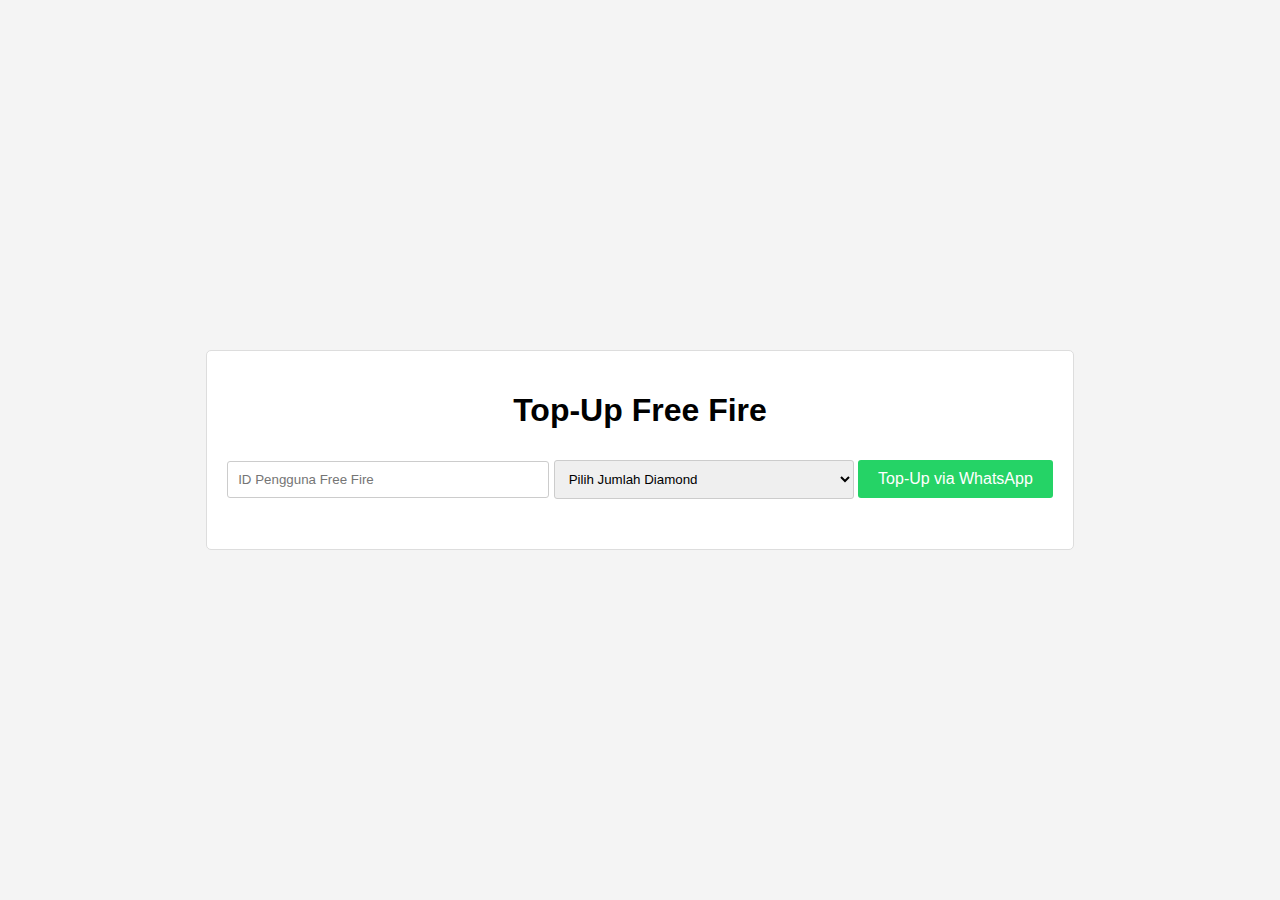
==== index.html @ 959d407c "Add files via upload" ====
<!DOCTYPE html>
<html>
<head>
    <title>Top-Up Free Fire</title>
    <link rel="stylesheet" href="style.css">
</head>
<body>
    <div class="container">
        <h1>Top-Up Free Fire</h1>
        <input type="text" id="userId" placeholder="ID Pengguna Free Fire">
        <select id="diamondAmount">
            <option value="">Pilih Jumlah Diamond</option>
            <option value="5">5 Diamonds - Rp 1.000</option>
            <option value="12">12 Diamonds - Rp 3.000</option>
            <option value="50">50 Diamonds - Rp 8.000</option>
            <option value="70">70 Diamonds - Rp 10.000</option>
            <option value="100">100 Diamonds - Rp 14.000</option>
            <option value="140">140 Diamonds - Rp 20.000</option>
            <option value="355">355 Diamonds - Rp 45.000</option>
            <option value="500">500 Diamonds - Rp 62.000</option>
            <option value="720">720 Diamonds - Rp 88.000</option>
            <option value="1000">1000 Diamonds - Rp 122.000</option>
            <option value="1450">1450 Diamonds - Rp 175.000</option>
            <option value="2180">2180 Diamonds - Rp 278.000</option>
            <option value="3640">3640 Diamonds - Rp 440.000</option>
            <option value="7290">7290 Diamonds - Rp 865.000</option>
        </select>
        <a id="topupButton" target="_blank">Top-Up via WhatsApp</a>
        <p id="result"></p>
    </div>
    <script src="script.js"></script>
</body>
</html>
---- style.css ----
body {
    font-family: sans-serif;
    display: flex;
    justify-content: center;
    align-items: center;
    height: 100vh;
    margin: 0;
    background-color: #f4f4f4;
}

.container {
    text-align: center;
    padding: 20px;
    border: 1px solid #ddd;
    border-radius: 5px;
    background-color: #fff;
}

select, input[type="text"] {
    width: 300px;
    padding: 10px;
    margin: 10px 0;
    border: 1px solid #ccc;
    border-radius: 3px;
}

a#topupButton {
    display: inline-block;
    padding: 10px 20px;
    background-color: #25D366;
    color: white;
    border: none;
    border-radius: 3px;
    cursor: pointer;
    text-decoration: none;
    margin-top: 10px;
}

a#topupButton:hover {
    background-color: #128C7E;
}

#result {
    margin-top: 20px;
    font-weight: bold;
}
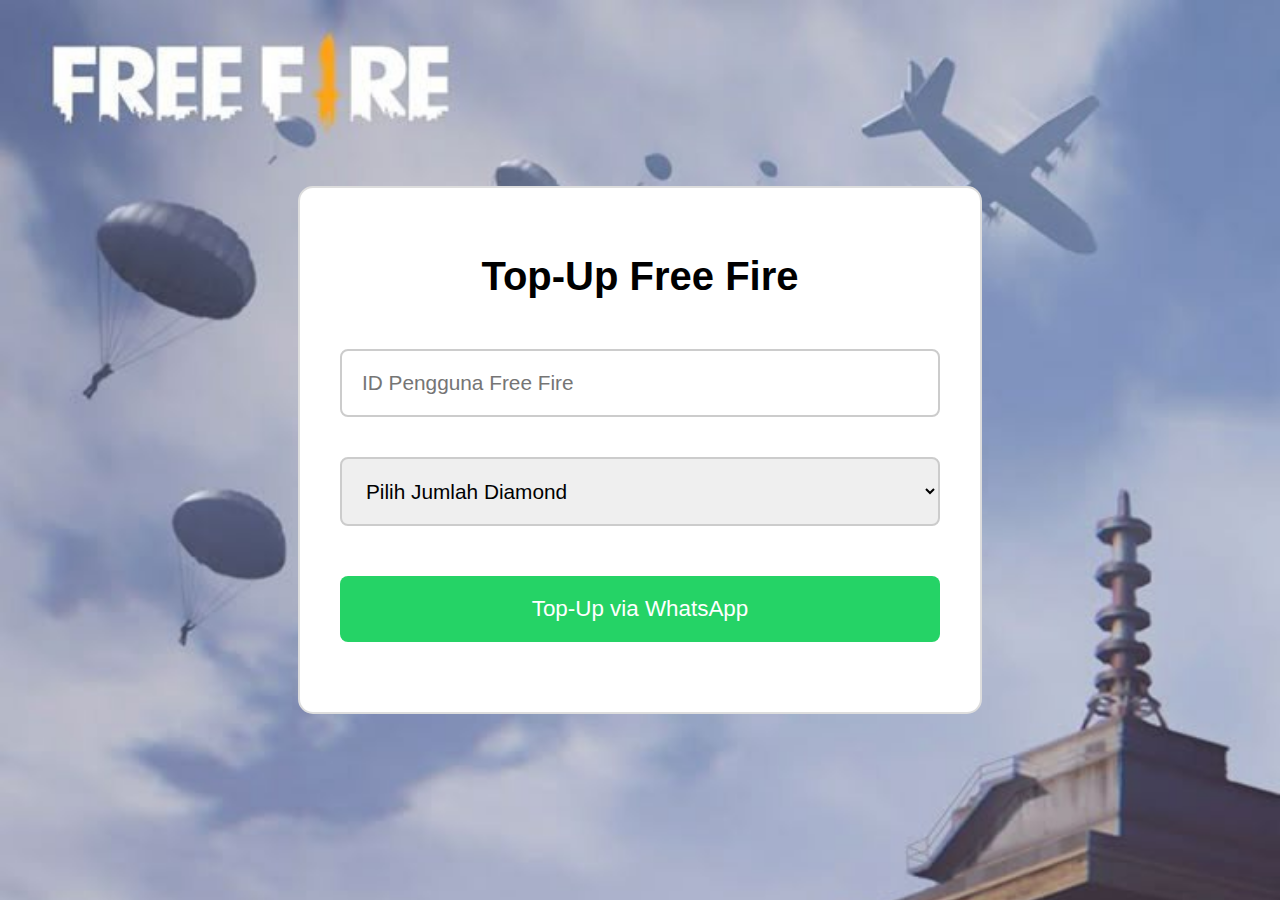
==== commit 633a8934: "Update index.html" ====
--- a/index.html
+++ b/index.html
@@ -10,7 +10,6 @@
         <input type="text" id="userId" placeholder="ID Pengguna Free Fire">
         <select id="diamondAmount">
             <option value="">Pilih Jumlah Diamond</option>
-            <option value="5">5 Diamonds - Rp 1.000</option>
             <option value="12">12 Diamonds - Rp 3.000</option>
             <option value="50">50 Diamonds - Rp 8.000</option>
             <option value="70">70 Diamonds - Rp 10.000</option>
--- a/style.css
+++ b/style.css
@@ -10,30 +10,41 @@
 
 .container {
     text-align: center;
-    padding: 20px;
-    border: 1px solid #ddd;
-    border-radius: 5px;
+    padding: 40px; /* Meningkatkan padding */
+    border: 2px solid #ddd; /* Meningkatkan ketebalan border */
+    border-radius: 15px; /* Meningkatkan radius border */
     background-color: #fff;
+    width: 95%; /* Meningkatkan lebar container */
+    max-width: 600px; /* Meningkatkan lebar maksimum container */
+}
+
+h1 {
+    font-size: 2.5em; /* Meningkatkan ukuran font judul */
+    margin-bottom: 30px; /* Meningkatkan margin bottom */
 }
 
 select, input[type="text"] {
-    width: 300px;
-    padding: 10px;
-    margin: 10px 0;
-    border: 1px solid #ccc;
-    border-radius: 3px;
+    width: 100%;
+    padding: 20px; /* Meningkatkan padding input dan select */
+    margin: 20px 0; /* Meningkatkan margin input dan select */
+    border: 2px solid #ccc; /* Meningkatkan ketebalan border */
+    border-radius: 8px; /* Meningkatkan radius border */
+    box-sizing: border-box;
+    font-size: 1.3em; /* Meningkatkan ukuran font input dan select */
 }
 
 a#topupButton {
-    display: inline-block;
-    padding: 10px 20px;
+    display: block;
+    padding: 20px 40px; /* Meningkatkan padding tombol */
     background-color: #25D366;
     color: white;
     border: none;
-    border-radius: 3px;
+    border-radius: 8px; /* Meningkatkan radius border tombol */
     cursor: pointer;
     text-decoration: none;
-    margin-top: 10px;
+    margin-top: 30px; /* Meningkatkan margin top tombol */
+    text-align: center;
+    font-size: 1.4em; /* Meningkatkan ukuran font tombol */
 }
 
 a#topupButton:hover {
@@ -41,6 +52,20 @@
 }
 
 #result {
-    margin-top: 20px;
+    margin-top: 30px; /* Meningkatkan margin top result */
     font-weight: bold;
+    font-size: 1.3em; /* Meningkatkan ukuran font result */
 }
+body {
+    font-family: sans-serif;
+    display: flex;
+    justify-content: center;
+    align-items: center;
+    height: 100vh;
+    margin: 0;
+    background-image: url('background.jpg'); /* Ganti dengan nama file foto Anda */
+    background-size: cover; /* Mengatur ukuran background agar menutupi seluruh layar */
+    background-repeat: no-repeat; /* Mencegah pengulangan background */
+}
+
+/* ... (CSS lainnya tetap sama) ... */
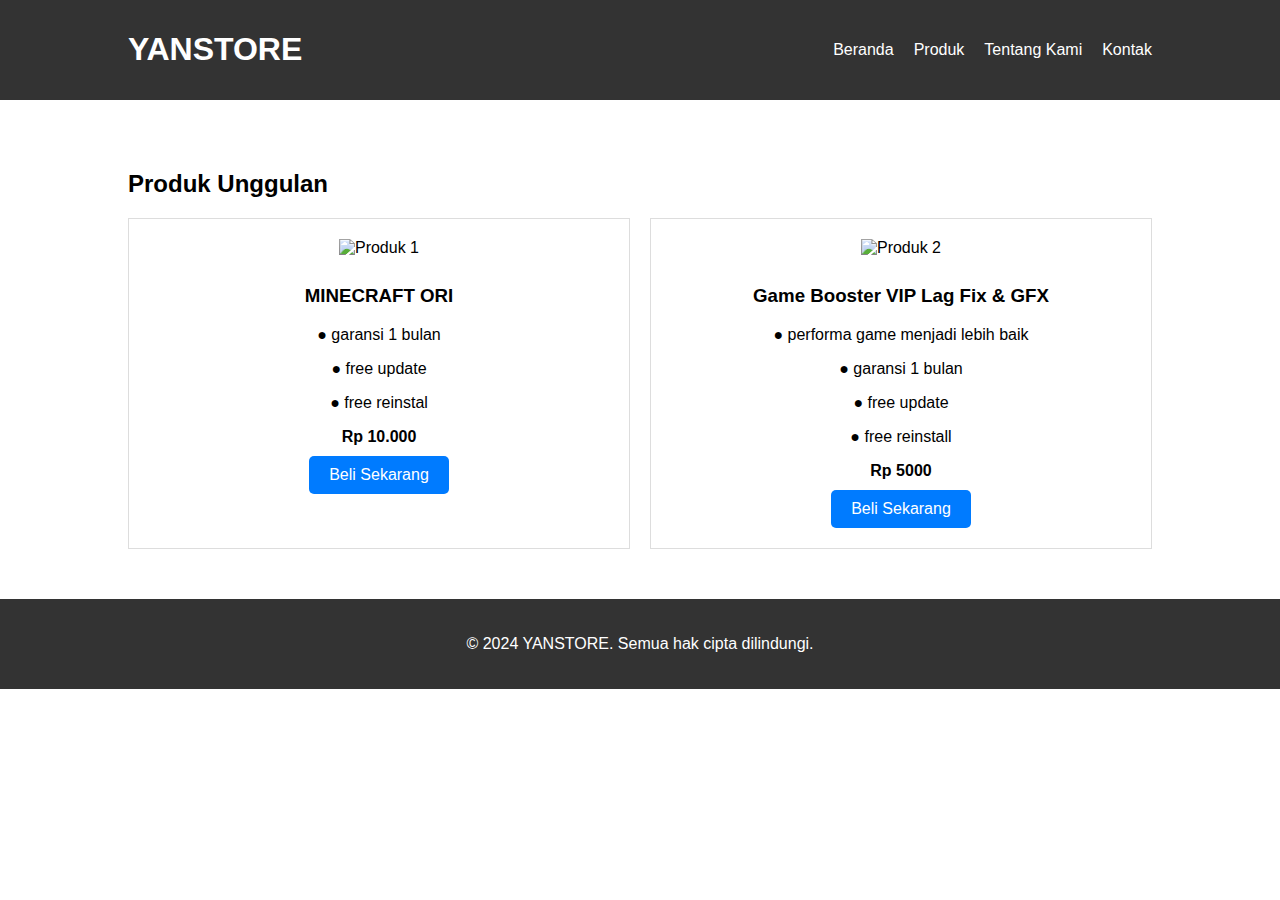
==== commit f3807d8c: "Update index.html" ====
--- a/index.html
+++ b/index.html
@@ -1,32 +1,59 @@
 <!DOCTYPE html>
-<html>
+<html lang="id">
 <head>
-    <title>Top-Up Free Fire</title>
+    <meta charset="UTF-8">
+    <meta name="viewport" content="width=device-width, initial-scale=1.0">
+    <title>YANSTORE - Toko Online Anda</title>
     <link rel="stylesheet" href="style.css">
 </head>
 <body>
-    <div class="container">
-        <h1>Top-Up Free Fire</h1>
-        <input type="text" id="userId" placeholder="ID Pengguna Free Fire">
-        <select id="diamondAmount">
-            <option value="">Pilih Jumlah Diamond</option>
-            <option value="12">12 Diamonds - Rp 3.000</option>
-            <option value="50">50 Diamonds - Rp 8.000</option>
-            <option value="70">70 Diamonds - Rp 10.000</option>
-            <option value="100">100 Diamonds - Rp 14.000</option>
-            <option value="140">140 Diamonds - Rp 20.000</option>
-            <option value="355">355 Diamonds - Rp 45.000</option>
-            <option value="500">500 Diamonds - Rp 62.000</option>
-            <option value="720">720 Diamonds - Rp 88.000</option>
-            <option value="1000">1000 Diamonds - Rp 122.000</option>
-            <option value="1450">1450 Diamonds - Rp 175.000</option>
-            <option value="2180">2180 Diamonds - Rp 278.000</option>
-            <option value="3640">3640 Diamonds - Rp 440.000</option>
-            <option value="7290">7290 Diamonds - Rp 865.000</option>
-        </select>
-        <a id="topupButton" target="_blank">Top-Up via WhatsApp</a>
-        <p id="result"></p>
-    </div>
+    <header>
+        <div class="container">
+            <h1>YANSTORE</h1>
+            <nav>
+                <ul>
+                    <li><a href="#">Beranda</a></li>
+                    <li><a href="#">Produk</a></li>
+                    <li><a href="#">Tentang Kami</a></li>
+                    <li><a href="#">Kontak</a></li>
+                </ul>
+            </nav>
+        </div>
+    </header>
+
+    <section class="products">
+        <div class="container">
+            <h2>Produk Unggulan</h2>
+            <div class="product-grid">
+                <div class="product-item">
+                    <img src="produk1.jpg" alt="Produk 1">
+                    <h3>MINECRAFT ORI</h3>
+                    <p>● garansi 1 bulan</p>
+                    <p>● free update</p>
+                    <p>● free reinstal</p>
+                    <span class="price">Rp 10.000</span>
+                    <a href="https://wa.me/p/9577961278889090/6282229795661" class="btn">Beli Sekarang</a>
+                </div>
+                <div class="product-item">
+                    <img src="produk2.jpg" alt="Produk 2">
+                    <h3>Game Booster VIP Lag Fix & GFX</h3>
+                    <p>● performa game menjadi lebih baik</p>
+<p>● garansi 1 bulan</p> 
+<p>● free update</p>
+<p>● free reinstall</p>
+                    <span class="price">Rp 5000</span>
+                    <a href="#" class="btn">Beli Sekarang</a>
+                </div>
+                </div>
+        </div>
+    </section>
+
+    <footer>
+        <div class="container">
+            <p>&copy; 2024 YANSTORE. Semua hak cipta dilindungi.</p>
+        </div>
+    </footer>
+
     <script src="script.js"></script>
 </body>
 </html>
--- a/style.css
+++ b/style.css
@@ -1,71 +1,99 @@
 body {
     font-family: sans-serif;
-    display: flex;
-    justify-content: center;
-    align-items: center;
-    height: 100vh;
     margin: 0;
-    background-color: #f4f4f4;
+    padding: 0;
 }
 
 .container {
-    text-align: center;
-    padding: 40px; /* Meningkatkan padding */
-    border: 2px solid #ddd; /* Meningkatkan ketebalan border */
-    border-radius: 15px; /* Meningkatkan radius border */
-    background-color: #fff;
-    width: 95%; /* Meningkatkan lebar container */
-    max-width: 600px; /* Meningkatkan lebar maksimum container */
+    width: 80%;
+    margin: 0 auto;
 }
 
-h1 {
-    font-size: 2.5em; /* Meningkatkan ukuran font judul */
-    margin-bottom: 30px; /* Meningkatkan margin bottom */
+header {
+    background-color: #333;
+    color: #fff;
+    padding: 10px 0;
 }
 
-select, input[type="text"] {
-    width: 100%;
-    padding: 20px; /* Meningkatkan padding input dan select */
-    margin: 20px 0; /* Meningkatkan margin input dan select */
-    border: 2px solid #ccc; /* Meningkatkan ketebalan border */
-    border-radius: 8px; /* Meningkatkan radius border */
-    box-sizing: border-box;
-    font-size: 1.3em; /* Meningkatkan ukuran font input dan select */
+header .container {
+    display: flex;
+    justify-content: space-between;
+    align-items: center;
 }
 
-a#topupButton {
-    display: block;
-    padding: 20px 40px; /* Meningkatkan padding tombol */
-    background-color: #25D366;
-    color: white;
-    border: none;
-    border-radius: 8px; /* Meningkatkan radius border tombol */
-    cursor: pointer;
-    text-decoration: none;
-    margin-top: 30px; /* Meningkatkan margin top tombol */
-    text-align: center;
-    font-size: 1.4em; /* Meningkatkan ukuran font tombol */
+nav ul {
+    list-style: none;
+    display: flex;
 }
 
-a#topupButton:hover {
-    background-color: #128C7E;
+nav li {
+    margin-left: 20px;
 }
 
-#result {
-    margin-top: 30px; /* Meningkatkan margin top result */
-    font-weight: bold;
-    font-size: 1.3em; /* Meningkatkan ukuran font result */
-}
-body {
-    font-family: sans-serif;
-    display: flex;
-    justify-content: center;
-    align-items: center;
-    height: 100vh;
-    margin: 0;
-    background-image: url('background.jpg'); /* Ganti dengan nama file foto Anda */
-    background-size: cover; /* Mengatur ukuran background agar menutupi seluruh layar */
-    background-repeat: no-repeat; /* Mencegah pengulangan background */
+nav a {
+    color: #fff;
+    text-decoration: none;
 }
 
-/* ... (CSS lainnya tetap sama) ... */
+.hero {
+    background-image: url('hero-bg.jpg'); /* Ganti dengan gambar latar belakang */
+    background-size: cover;
+    background-position: center;
+    text-align: center;
+    padding: 100px 0;
+    color: #fff;
+}
+
+.hero h2 {
+    font-size: 3em;
+    margin-bottom: 20px;
+}
+
+.hero p {
+    font-size: 1.2em;
+    margin-bottom: 30px;
+}
+
+.btn {
+    display: inline-block;
+    background-color: #007bff;
+    color: #fff;
+    padding: 10px 20px;
+    text-decoration: none;
+    border-radius: 5px;
+}
+
+.products {
+    padding: 50px 0;
+}
+
+.product-grid {
+    display: grid;
+    grid-template-columns: repeat(auto-fit, minmax(250px, 1fr));
+    gap: 20px;
+}
+
+.product-item {
+    border: 1px solid #ddd;
+    padding: 20px;
+    text-align: center;
+}
+
+.product-item img {
+    max-width: 100%;
+    height: auto;
+    margin-bottom: 10px;
+}
+
+.price {
+    display: block;
+    font-weight: bold;
+    margin-bottom: 10px;
+}
+
+footer {
+    background-color: #333;
+    color: #fff;
+    text-align: center;
+    padding: 20px 0;
+}
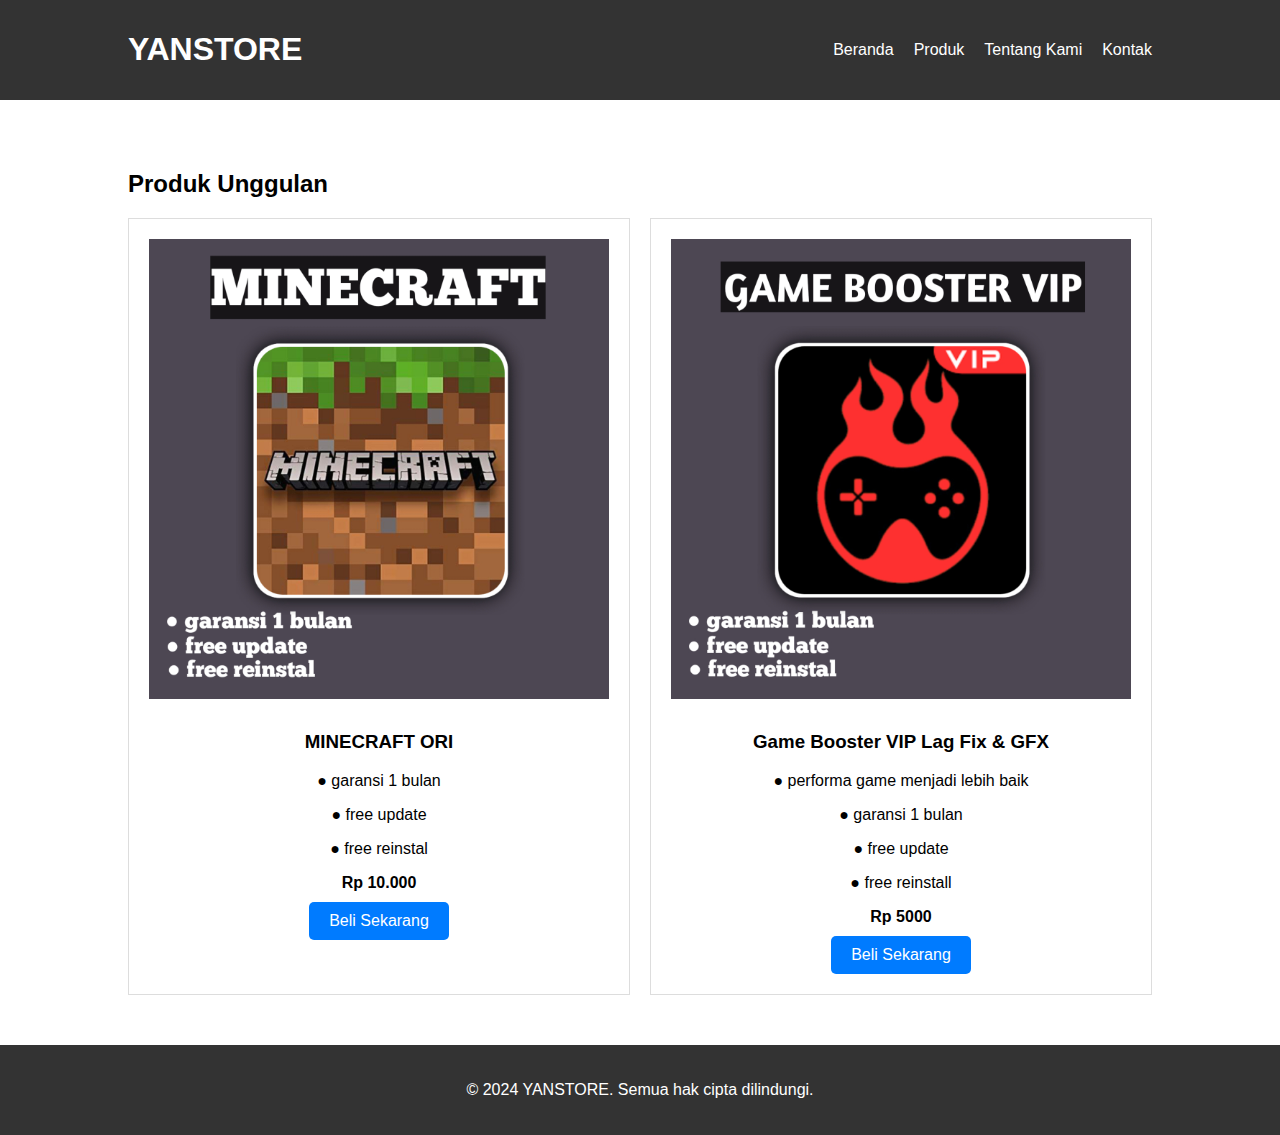
==== commit 4c7256ac: "Update index.html" ====
--- a/index.html
+++ b/index.html
@@ -42,7 +42,7 @@
 <p>● free update</p>
 <p>● free reinstall</p>
                     <span class="price">Rp 5000</span>
-                    <a href="#" class="btn">Beli Sekarang</a>
+                    <a href="https://wa.me/p/9133776866657636/6282229795661" class="btn">Beli Sekarang</a>
                 </div>
                 </div>
         </div>
